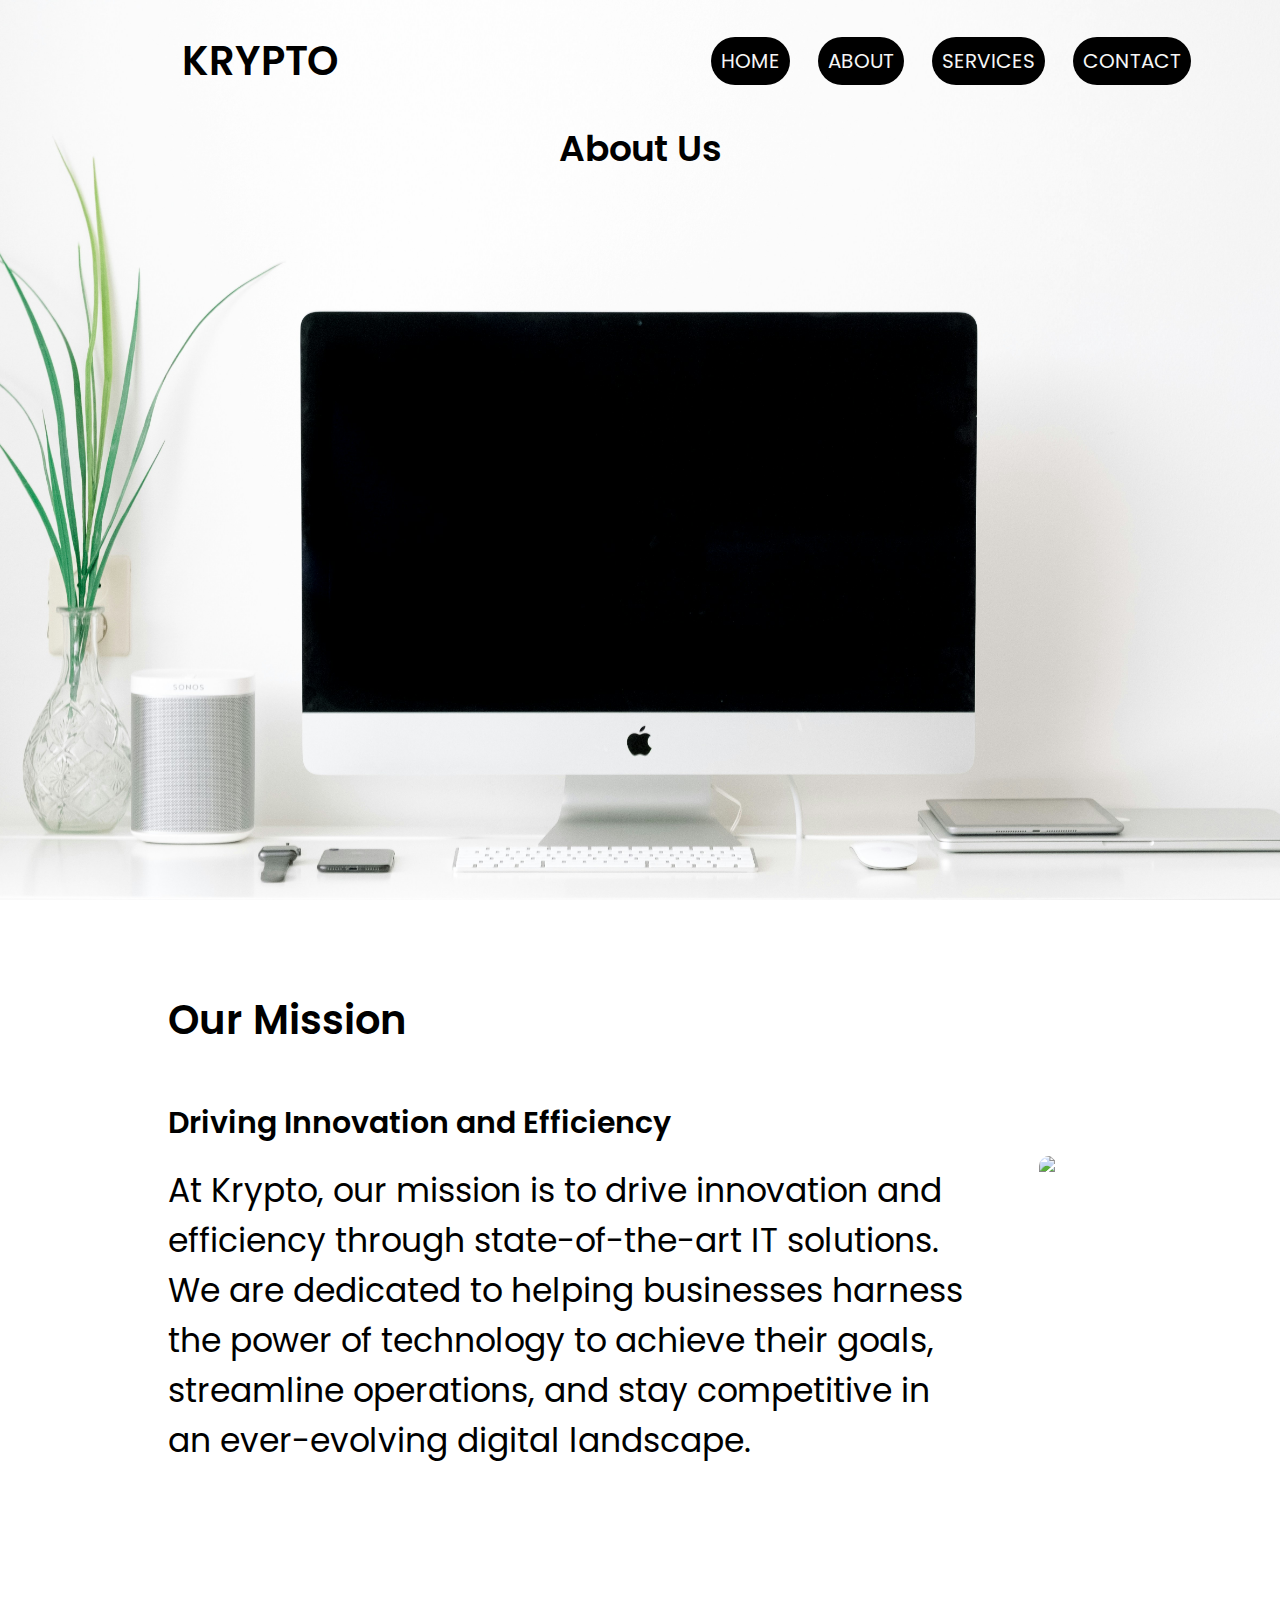
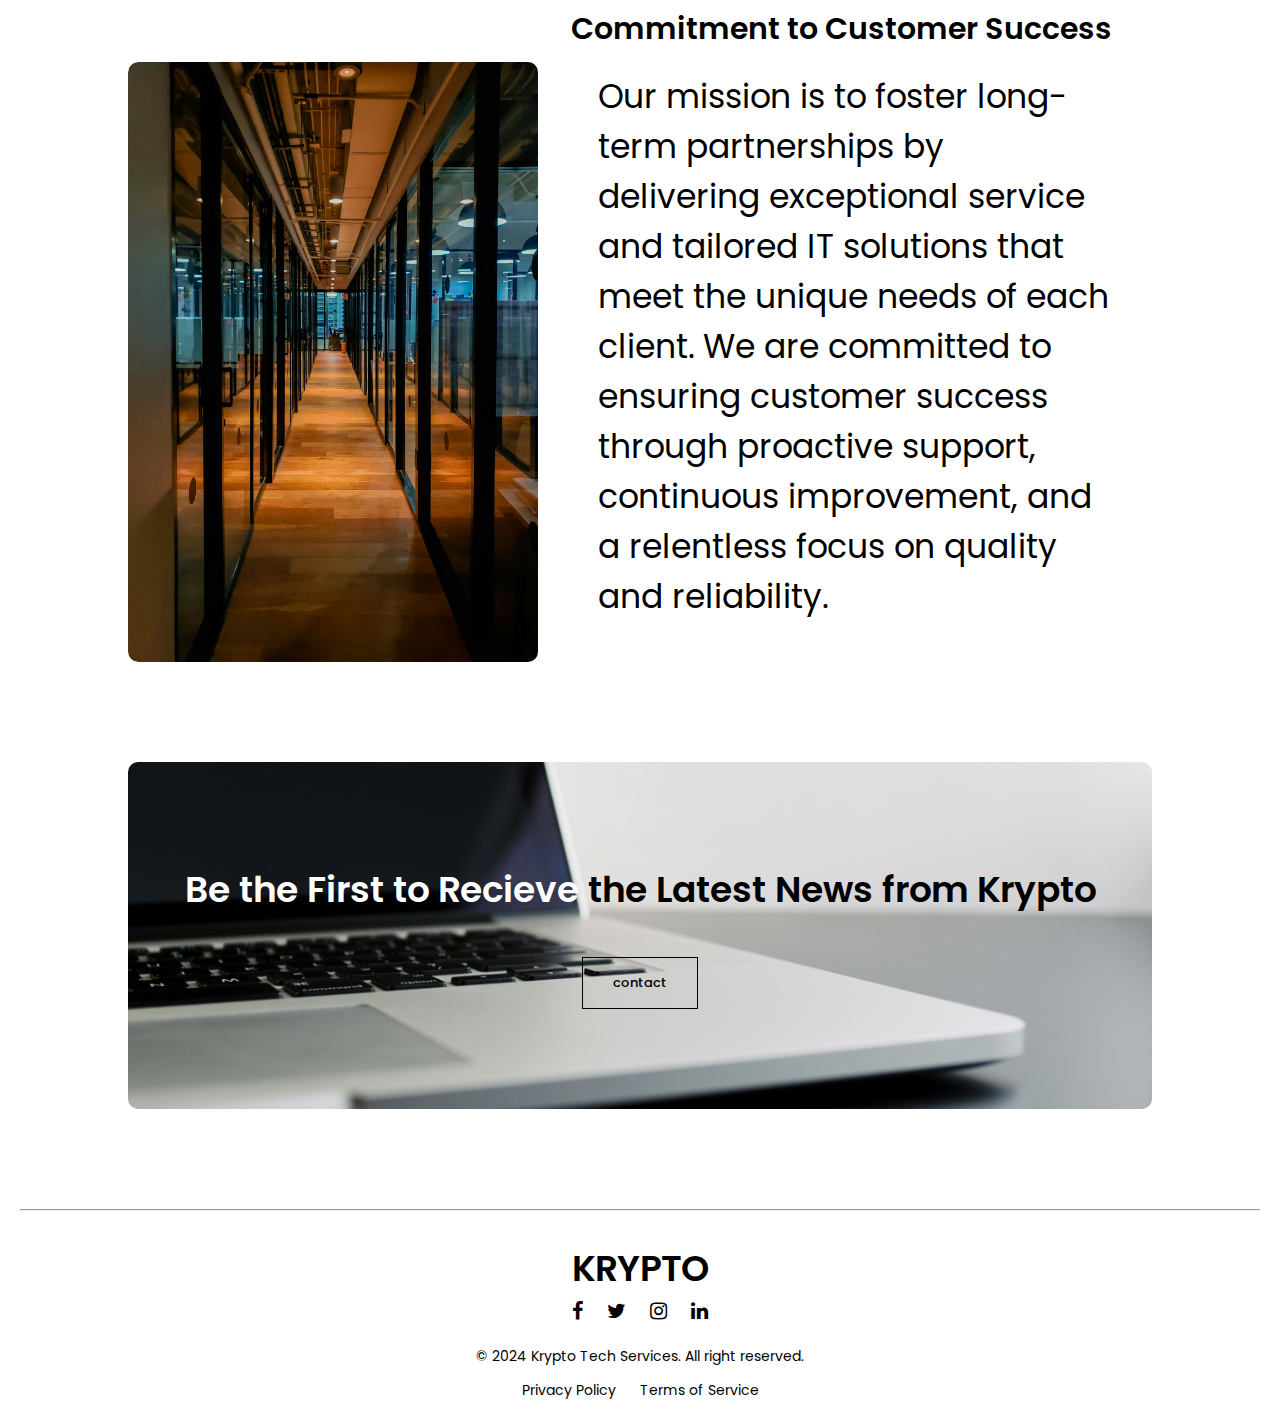
==== about.html @ 72768d3e "Update about.html" ====
<!DOCTYPE html>
<html lang="en">
    <head>
        <meta charset="utf-8">
        <meta name="viewport" content="width=device-width, initial-scale=1.0,  maximum-scale=1.0, user-scalable=no">
        <link rel="stylesheet" href="styles.css">
        <title>Kryto tech services</title>
        <link rel="preconnect" href="https://fonts.googleapis.com">
        <link rel="preconnect" href="https://fonts.gstatic.com" crossorigin>
        <link href="https://fonts.googleapis.com/css2?family=Poppins:ital,wght@0,100;0,200;0,300;0,400;0,500;0,600;0,700;0,800;0,900;1,100;1,200;1,300;1,400;1,500;1,600;1,700;1,800;1,900&display=swap" rel="stylesheet">
        <link rel="stylesheet" href="font-awesome-4.7.0/css/font-awesome.css">
        <link rel="stylesheet" href="font-awesome-4.7.0">
    </head>
    <body>
        <section class="sub-header">
            <nav>
                <h1 class="logo">KRYPTO</h1>
                <div class="nav-links" id="navLinks">
                    <i class="fa fa-times" onclick="hideMenu()"></i>
                    <ul>
                        <li><a href="index.html">HOME</a></li>
                        <li><a href="about.html">ABOUT</a></li>
                        <li><a href="services.html">SERVICES</a></li>
                        <li><a href="contact.html">CONTACT</a></li>
                    </ul>
                </div>
                <i class="fa fa-bars" onclick="showMenu()" style="color: black;"></i>
            </nav>
        <h1>About Us</h1>    
        </section> 
        
        <!--------mission------>
        
        <section class="mission">
                <h1>Our Mission</h1>
                <div class="mission-head">
                    <h3>Driving Innovation and Efficiency</h3>
                </div>
                <div class="mission-content">
                    <p>At Krypto, our mission is to drive innovation and efficiency through state-of-the-art IT solutions. <br> We are dedicated to helping businesses harness the power of technology to achieve their goals, streamline operations, and stay competitive in an ever-evolving digital landscape.</p>
                    <img src="images/about-1.jpg">
                </div>
                <div class="mission-head-1">
                    <h3>Commitment to Customer Success</h3>
                </div>
                <div class="mission-content-1">
                    <p>Our mission is to foster long-term partnerships by delivering exceptional service and tailored IT solutions that meet the unique needs of each client. We are committed to ensuring customer success through proactive support, continuous improvement, and a relentless focus on quality and reliability.</p>
                    <img src="images/about-2.jpg">
                </div>
            </div>
        </section>

        <!------- subscribe ---->

        <section class="news">
            <h1>Be the First to Recieve <p class="split-color">the Latest News from Krypto<p></p></h1>
            <a href="contact.html" class="btn">contact</a>
        </section>

        <hr>

        <!----- footer   ---->

        <section class="footer">
            <div class="footer-content">
            <h1>KRYPTO</h1>
            <ul class="socials">
                <li><a href="#"><i class="fa fa-facebook"></i></a></li>
                <li><a href="#"><i class="fa fa-twitter"></i></a></li>
                <li><a href="#"><i class="fa fa-instagram"></i></a></li>
                <li><a href="#"><i class="fa fa-linkedin"></i></a></li>
            </ul>
            </div>
            <div class="footer-bottom">
            <p>&copy; 2024 Krypto Tech Services. All right reserved.</p>
            <ul class="footer-links">
                <li><a href="#">Privacy Policy</a></li>
                <li><a href="#">Terms of Service</a></li>
            </ul>
            </div>
            <script>
                var navLinks = document.getElementById("navLinks");
                function showMenu(){
                    navLinks.style.right = "0";
                }
                function hideMenu(){
                    navLinks.style.right = "-200px";
                }
            </script>
    </body>
</html>
---- styles.css ----
*{
    margin:0;
    padding:0;
    font-family: 'Poppins', sans-serif;
}

.header{
    min-height: 100vh;
    width: 100%;
    background-image: url(images/main-home-1.jpg);
    background-position: center;
    background-size: cover;
    position: relative;
}

nav{
    display: flex;
    padding: 2% 6%;
    justify-content: space-between;
    align-items: center;
}

nav a:hover{
    background: white;
    transition: 1s;
    color: black;
}

nav a{
    text-decoration: none;
    color: whitesmoke;
    font-size: 20px;
    background-color: black;
    border-radius: 70px;
    padding: 10px
}

.logo{
    color: black;
    background-color: transparent;
    font-size: 40px;
    border-radius: 70px;
    padding: 5px;
    margin-left: 100px;
}

.nav-links{
    flex: 1;
    text-align: right;
}

.nav-links ul li{
    list-style: none;
    display: inline-block;
    padding: 8px 12px;
    position: relative;
}

.heading{
    width: 90%;
    color: black;
    position: absolute;
    top: 50%;
    left: 50%;
    transform: translate(-50%,-50%);
    text-align: left;
}

.heading h1{
    font-size: 45px;
}

.heading h5{
    font-size: 20px;
}

.heading p{
    margin: 10px 0 40px;
    font-size: 20px;
    margin-top: 20px;
}

.btn{
    display: inline-block;
    text-decoration: none;
    color: black;
    border: 1px solid black;
    padding: 15px 30px 15px 30px;
    font-weight: 500;
    font-size: 13px;
    background: transparent;
    position: relative;
    cursor: pointer;
}

.btn:hover{
    border: 1px solid white;
    background: white;
    transition: 1s;
} 

/*------ services -------*/

.services{
    width: 80%;
    margin: auto;
    text-align: center;
    padding-top: 100px;
    margin-bottom: 100px;
}

h1{
    font-size: 36px;
    font-weight: 600;
}

.row{
    margin-top: 5%;
    display: flex;
    justify-content: space-between;
    gap: 2%;
}

.row-1{
    margin-top: 5%;
    display: flex;
    justify-content: space-between;
    flex-direction: column;
    gap: 2%;
}

.service-col{
    flex-basis: 31%;
    background: lightgrey;
    border-radius: 10px;
    margin-bottom: 20px;
    padding: 20px 12px 80px;
    box-sizing: border-box;
}

.service-col-1{
    flex-basis: 31%;
    background: lightgrey;
    border-radius: 10px;
    margin-bottom: 20px;
    padding: 20px 12px 80px;
    box-sizing: border-box;
}

.service-col-1 h5{
    text-align: center;
}

.service-col-1 h4{
    text-align: left;
}

.service-col-1 p{
    text-align: left;
    padding: 5px;
}

h3{
    text-align: center;
    font-weight: 600;
    margin: 10px 0;
}

.service-col p{
    text-align: center;
    margin-top: 10px;
}

.service-col:hover{
    box-shadow: 0 0 20px 0px darkgray;
    transition: 0.5s;
}

.service-col-1:hover{
    box-shadow: 0 0 20px 0px darkgray;
    transition: 0.5s;
}

/*-------- Vision -------*/

.vision{
    width: 80%;
    margin: auto;
    text-align: center;
    padding-top: 50px;
    padding-bottom: 50px;
}

.vis-content{
    flex-basis: 48%;
    border-radius: 10px;
    margin-bottom: 30px;
    position: relative;
    overflow: hidden;
}

img{
    width: 100%;
    border-radius: 10px;
}

.vision h1{
    margin-bottom: 40px;
}

.vision p{
    text-align: left;
    font-size: 30px;
    margin-top: 35px;
}

/*------  Company ------*/

.company{
    width: 80%;
    margin: auto;
    text-align: center;
    padding: 50px;
}

.company h1{
    margin-bottom: 50px;
}

.company-content{
    flex-basis: 31%;
    background: lightgrey;
    border-radius: 50px;
    margin-bottom: 20px;
    padding: 20px 0 20px 0;
    box-sizing: border-box;
}

hr{
    margin: 0 20px 10px 20px;
    color: black;
}

.company-content h6{
    font-size: 15px;
}

.company-content:hover{
    box-shadow: 0 0 20px 0px darkgray;
    transition: 0.5s;
}

/*------ Reviews  -----*/

.reviews{
    width: 80%;
    margin: auto;
    padding-top: 100px;
    text-align: center;
}

.review-content{
    flex-basis: 44%;
    border-radius: 10px;
    margin-bottom: 5%;
    text-align: left;
    background: lightgrey;
    padding: 25px;
    cursor: pointer;
}

.review-content h3{
    text-align: left;
}

.review-content p{
    padding: 0;
}

.review-content:hover{
    box-shadow: 0 0 20px 0px darkgray;
    transition: 0.5s;
}

/*----- news ----*/

.news{
    margin: 100px auto;
    width: 80%;
    background-image: url(images/news.jpg);
    background-position: center;
    background-size: cover;
    border-radius: 10px;
    text-align: center;
    padding: 100px 0 100px 0;
}

.news h1{
    color: white;
    margin-bottom: 40px;
    padding: 0;
}

.split-color{
    color: black;
    display: inline;
}

/*------ footer -----*/

.footer{
    text-align: center;
    padding: 20px 0;
}

.footer-content h1{
    text-align: center;
}

.footer-content ul{
    list-style: none;
    padding: 0;
}

.footer-content ul li{
    display: inline;
    margin: 0 10px;
}

.footer-content ul li a{
    text-decoration: none;
    font-size: 20px;
    color: black;
}

.footer-bottom{
    margin-top: 20px;
}

.footer-bottom p{
    margin: 0;
    font-size: 14px;
}

.footer-links{
    list-style: none;
    padding: 0;
    margin: 10px 0 0;
}

.footer li{
    display: inline;
    margin: 0 10px;
}

.footer-links li a{
    text-decoration: none;
    font-size: 14px;
    color: black;
}

.socials .fa{
    cursor: pointer;
}

/*------ About us page -----*/

.sub-header{
    min-height: 100vh;
    width: 100%;
    background-image:url(images/about.jpg);
    background-position: top;
    background-size: cover;
    text-align: center;
    position: relative;
}

.mission{
    width: 80%;
    margin: auto;
    text-align: center;
    padding-top: 50px;
    padding-bottom: 0px;
}

.mission h1{
    padding: 40px;
    text-align:left;
    font-size: 40px;
}

.mission-content{
    flex-basis: 48%;
    border-radius: 10px;
    margin-bottom: 100px;
    position: relative;
    overflow: hidden;
    display: flex;
    justify-content:space-evenly;
    flex-direction: row;
    gap: 2%;
}


.mission-content p{
    text-align:left;
    padding: 40px;
    font-size: 33px;
    padding-top: 10px;
}

.mission-head h3{
    text-align: left;
    padding-left: 40px;
    font-size: 30px;
}

.mission-content img{
    width:40%;
}

.mission-content-1{
    flex-basis: 48%;
    border-radius: 10px;
    margin-bottom: 100px;
    position: relative;
    overflow: hidden;
    display: flex;
    justify-content:space-evenly;
    flex-direction:row-reverse;
    gap: 2%;
}

.mission-content-1 p{
    text-align:left;
    padding: 40px;
    font-size: 33px;
    padding-top: 10px;
}

.mission-head-1 h3{
    text-align: right;
    padding-right: 40px;
    font-size: 30px;
}

.mission-content-1 img{
    width:40%;
}

/*----- Services page ----*/

.sub-header-1{
    min-height: 100vh;
    width: 100%;
    background-image:url(images/services.jpg);
    background-position: center;
    background-size: cover;
    text-align: center;
    position: relative;
}

.sub-head h1{
    text-align: left;
    padding: 100px;
    padding-left: 230px;
    padding-top: 300px;
    
}

/*------Contact Us-------*/

.sub-header-2{
    min-height: 100vh;
    width: 100%;
    background-image:url(images/Contact.jpg);
    background-position: top;
    background-size: cover;
    text-align: center;
    position: relative;
}

.location{
    width: 80%;
    margin: auto;
    padding: 80px 0;
}

.location iframe{
    width: 100%;
}

.contact-us{
    width: 80%;
    margin: auto;
}

.contact-col{
    flex-basis: 48%;
    margin-bottom: 30px;
}

.contact-col div{
    display: flex;
    align-items: center;
    margin-bottom: 40px;
}

.contact-col div .fa{
    font-size: 28px;
    margin: 10px;
    margin-right: 30px;
}

.contact-col div p{
    padding: 0;
}

.contact-col div h5{
    font-size: 20px;
    margin-bottom: 5px;
    font-weight: 400;
}

.contact-col input, .contact-col textarea{
    width: 100%;
    padding: 15px;
    margin-bottom: 17px;
    outline: none;
    border: 1px solid black;
    box-sizing: border-box;
}

.btn-1{
    display: inline-block;
    text-decoration: none;
    color: black;
    border: 1px solid black;
    padding: 15px 30px 15px 30px;
    font-weight: 500;
    font-size: 13px;
    background: transparent;
    position: relative;
    cursor: pointer;
}

.btn-1:hover{
    border: 1px solid black;
    background: black;
    color: white;
    transition: 1s;
} 

nav .fa{
    display: none;
}

@media(max-width: 700px){
    .logo{
        color: black;
        background-color: transparent;
        font-size: 25px;
        padding: 0px;
        text-align: left;
        margin-left: 5px;
        margin-top: 10px;
    }

    .heading{
        width: 100%;
        color: black;
        position: absolute;
        top: 50%;
        left: 50%;
        transform: translate(-50%,-50%);
        text-align: left;
    }

    .heading h1{
        font-size: 27px;
        padding-bottom: 0px;
        margin-bottom: 10px;
    }
    
    .heading h5{
        font-size: 17px;
        padding: 0;
        margin-bottom: 5px;
    }
    
    .heading p{
        font-size: 15px;
        padding: 0;
        margin-bottom: 20px;
    }

    .btn{
        display: inline-block;
        text-decoration: none;
        color: black;
        border: 1px solid black;
        padding: 10px 10px 10px 10px;
        font-weight: 500;
        font-size: 10px;
        background: transparent;
        position: relative;
        cursor: pointer;
        
    }

    .nav-links ul li{
        display: block;
    }

    .nav-links{
        position: absolute;
        background: black;
        height: 100vh;
        width: 170px;
        top: 0;
        right: -200px;
        text-align: left;
        z-index: 2;
        transition: 1s;
    }

    nav .fa{
        display: block;
        color: white;
        margin: 40px;
        cursor: pointer;
        position: relative;
        
    }

    .nav-links ul{
        padding: 5px;
    }

    .row{
        flex-direction: column;
        align-items: center;
    }

    .vision p{
        text-align: center;
        font-size: 20px;
        margin-top: 35px;
    }

    .company-content{
        flex-basis: 31%;
        background: lightgrey;
        border-radius: 30px;
        margin-bottom: 20px;
        padding: 20px 30px 20px 30px;
        box-sizing: border-box;
    }
    
    .news{
        margin: 100px auto;
        width: 80%;
        background-image: url(images/news.jpg);
        background-position: center;
        background-size: cover;
        border-radius: 10px;
        text-align: center;
        padding: 100px 0 100px 0;
    }

    .mission h1{
        padding: 30px;
        text-align:center;
        font-size: 20px;
    }

    .mission-content p{
        text-align:center;
        font-size: 20px;
        padding-top: 10px;
    }
    
    .mission-head h3{
        text-align: center;
        font-size: 20px;
        padding-left: 0px;
    }

    .mission-content{
        border-radius: 10px;
        margin-bottom: 100px;
        overflow: hidden;
        display: flex;
        justify-content:space-evenly;
        flex-direction: column;
        gap: 2%;
    }

    .mission-content img{
        width:80%;
        align-items: center;
        margin: auto;
        padding: auto;
    }

    .mission-content-1 img{
        width:80%;
    }

    .mission-content-1{
        border-radius: 10px;
        margin-bottom: 100px;
        position: relative;
        overflow: hidden;
        display: flex;
        justify-content:space-evenly;
        flex-direction: column;
        gap: 2%;
    }
    
    .mission-content-1 p{
        text-align:center;
        font-size: 20px;
        padding-top: 10px;
    }
    
    .mission-head-1 h3{
        text-align: center;      
        font-size: 20px;
        padding-right: 0px;
    }

    .mission h1{
        text-align: center;
    }
    
    .sub-head h1{
        text-align: left;
        padding-left: 20px;
        
    }

    .sub-header-2 h1{
        margin-top: -10px;
    }

    .contact-col div .fa{
        font-size: 28px;
        margin: 0px;
        margin-right: 0px;
        padding: 10px;
    }

    .contact-col div h5{
        font-size: 15px;
        margin-bottom: 5px;
        font-weight: 400;
        
    }
}
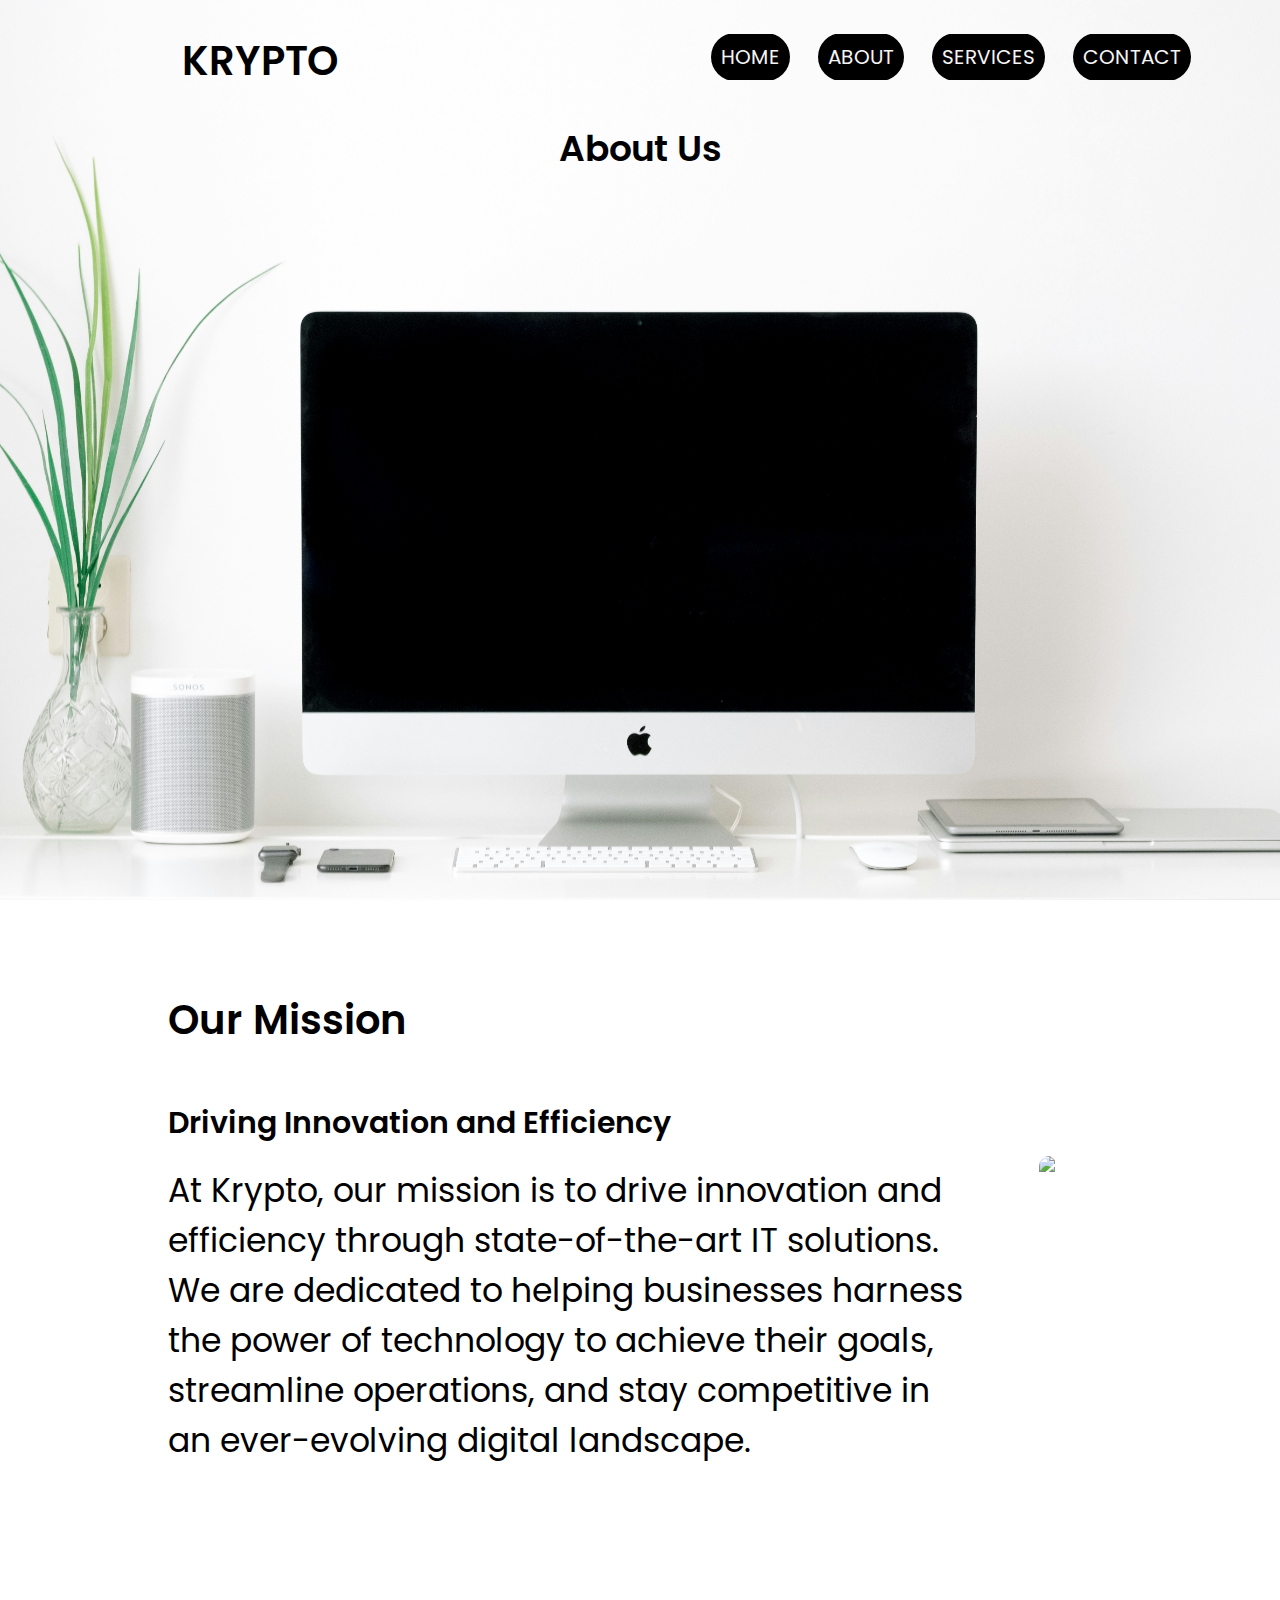
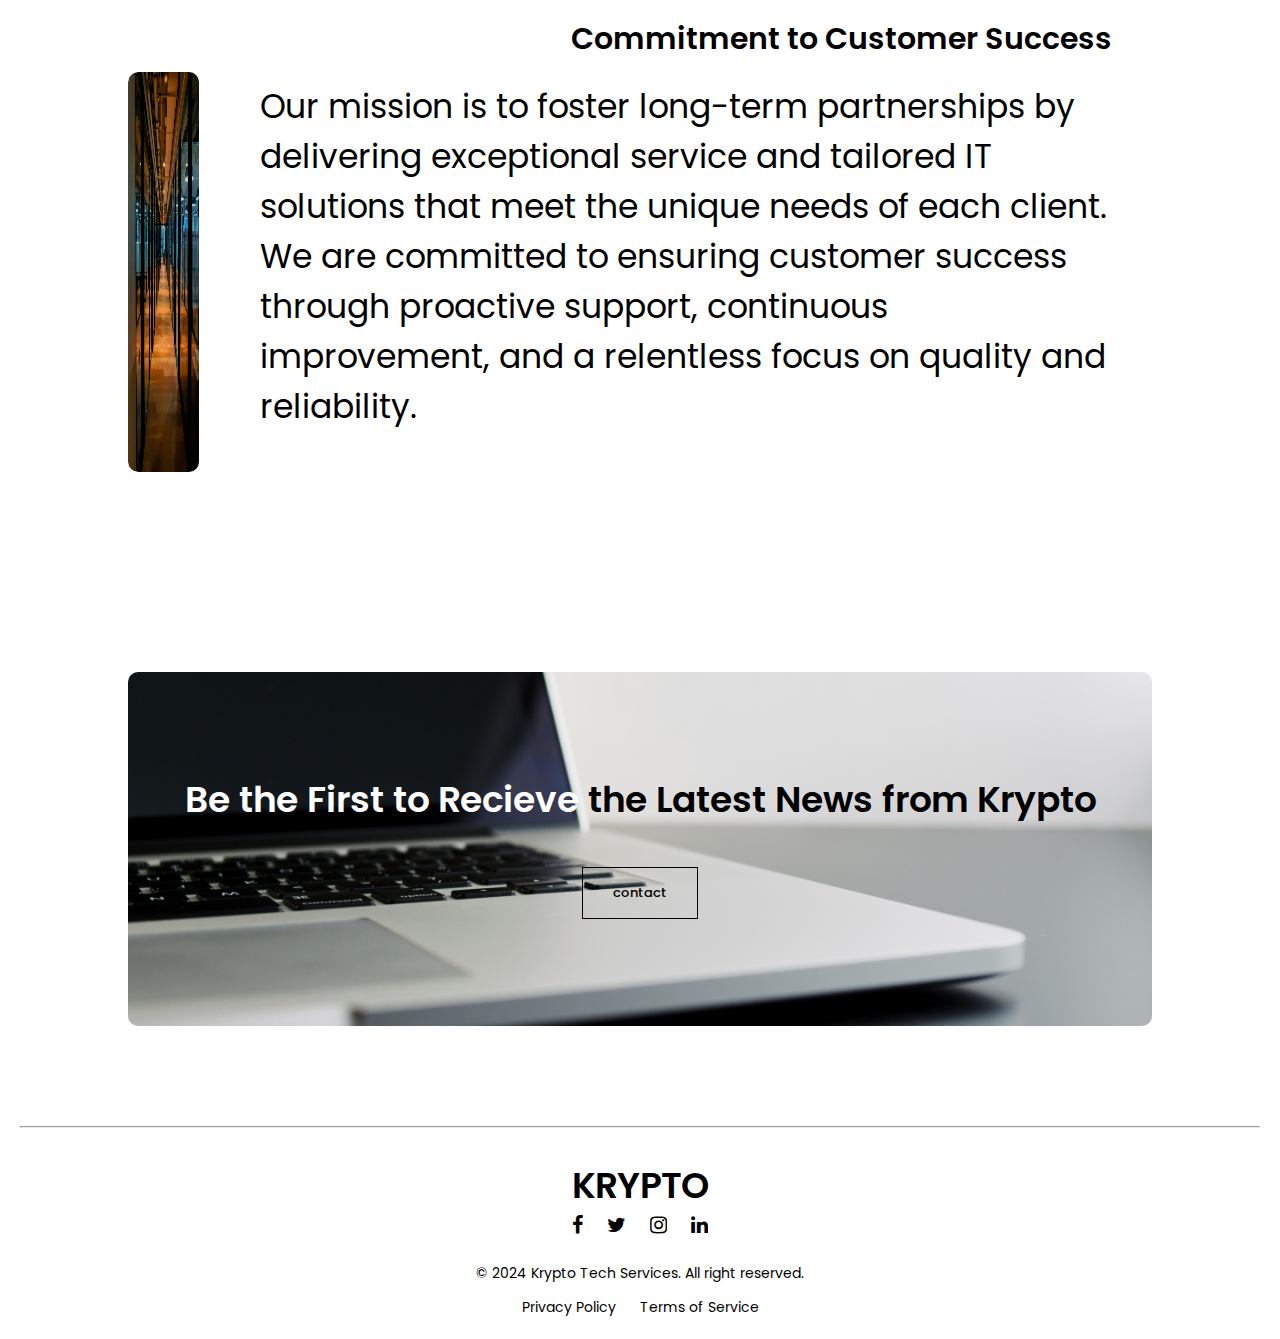
==== commit 0d4c3487: "Update about.html" ====
--- a/about.html
+++ b/about.html
@@ -10,6 +10,7 @@
         <link href="https://fonts.googleapis.com/css2?family=Poppins:ital,wght@0,100;0,200;0,300;0,400;0,500;0,600;0,700;0,800;0,900;1,100;1,200;1,300;1,400;1,500;1,600;1,700;1,800;1,900&display=swap" rel="stylesheet">
         <link rel="stylesheet" href="font-awesome-4.7.0/css/font-awesome.css">
         <link rel="stylesheet" href="font-awesome-4.7.0">
+        <link rel="shortcut icon" type="x-icon"  src="images/logoo.png">
     </head>
     <body>
         <section class="sub-header">
--- a/styles.css
+++ b/styles.css
@@ -1,6 +1,7 @@
 *{
     margin:0;
     padding:0;
+    overflow-x: hidden;
     font-family: 'Poppins', sans-serif;
 }
 
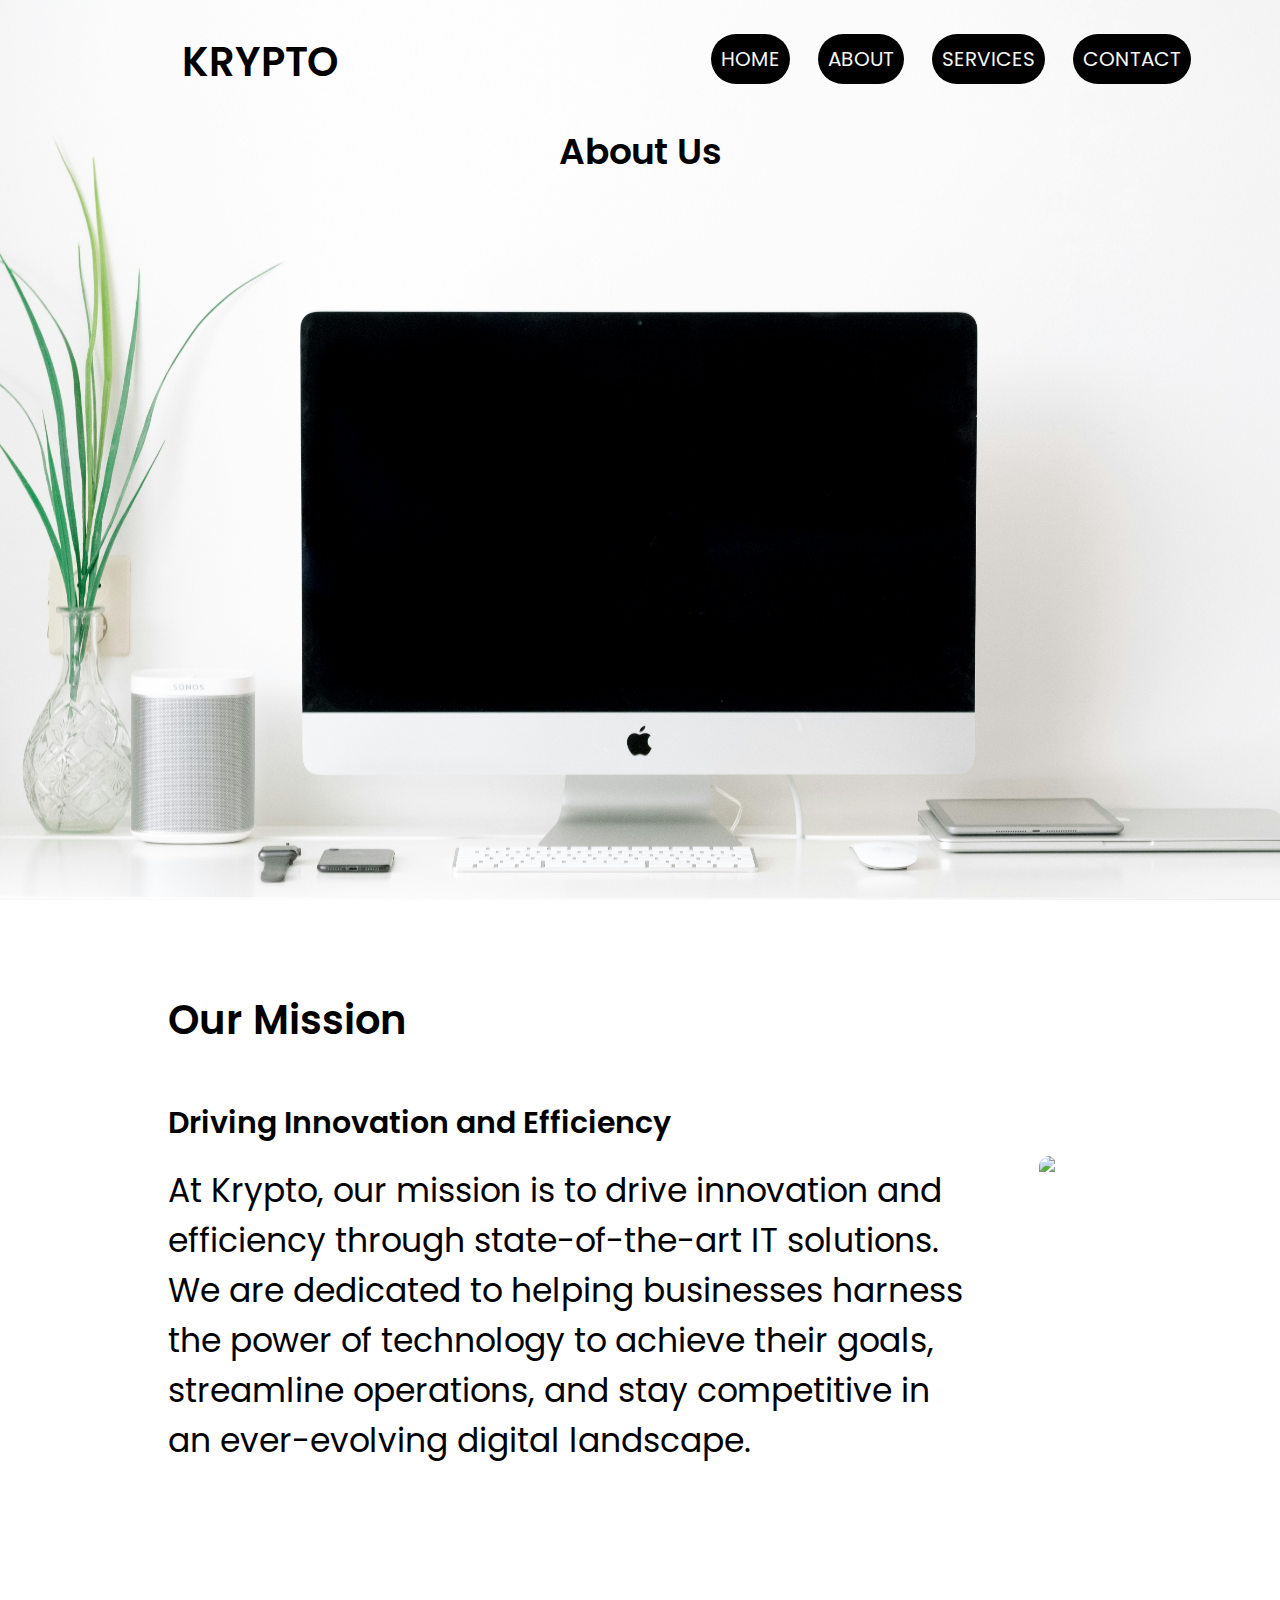
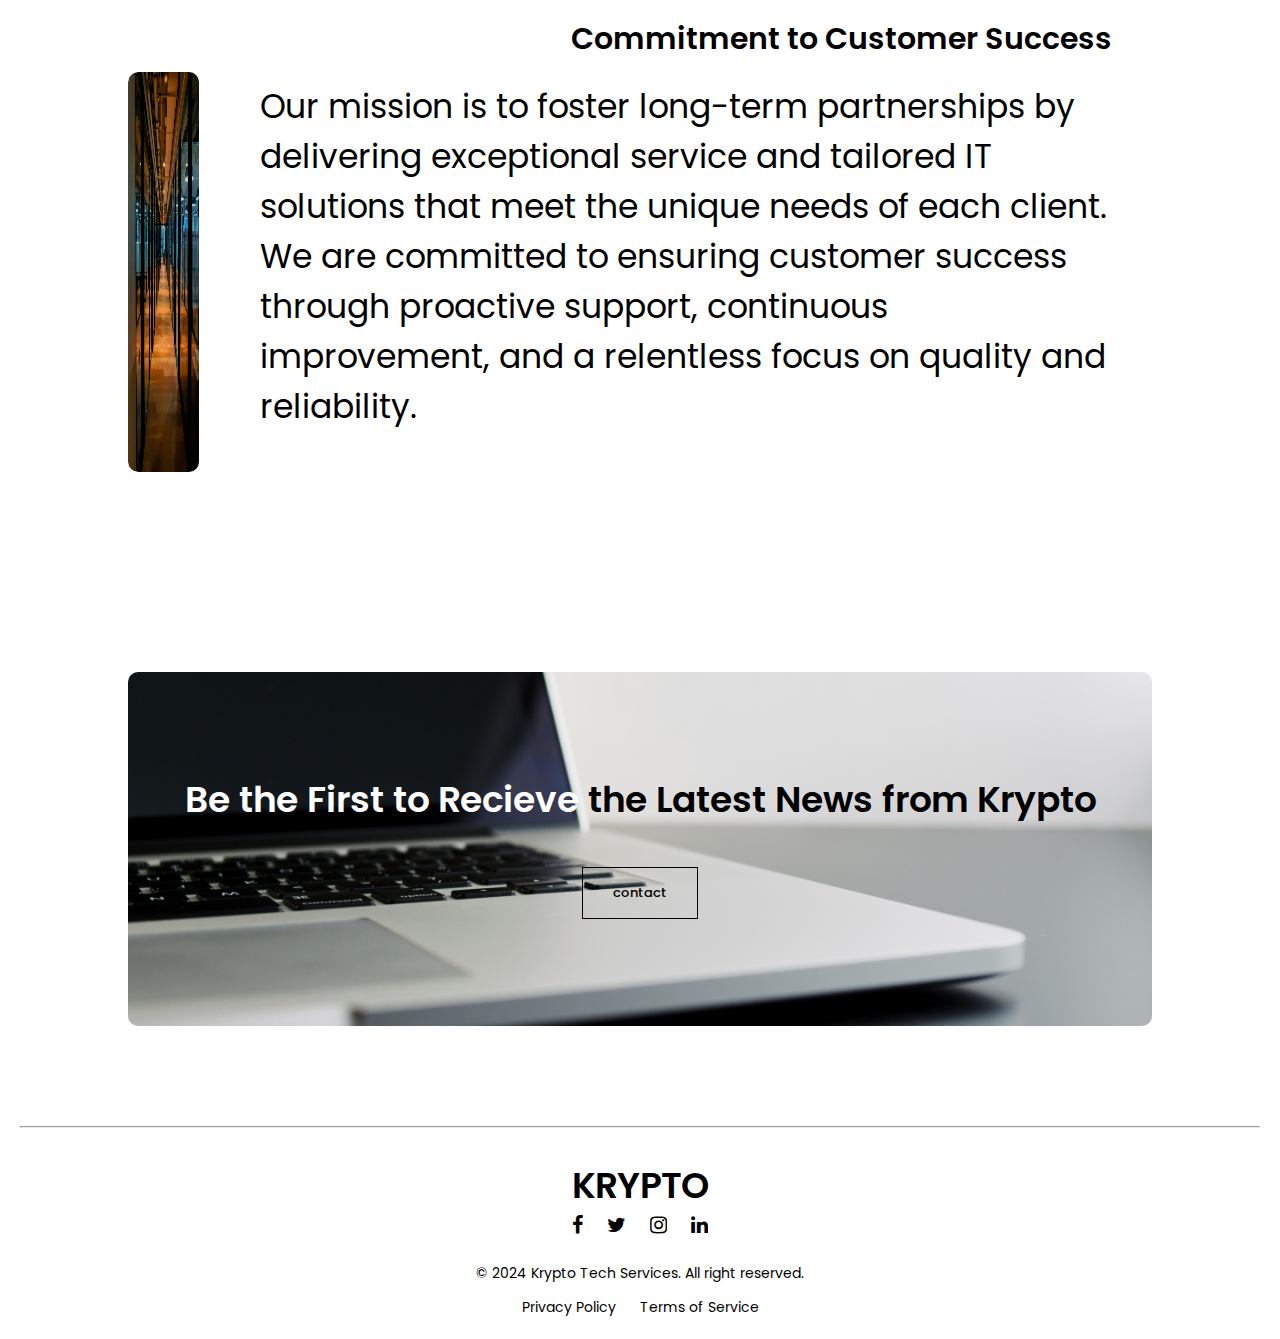
==== commit 3f6ead3e: "Update about.html" ====
--- a/about.html
+++ b/about.html
@@ -4,13 +4,13 @@
         <meta charset="utf-8">
         <meta name="viewport" content="width=device-width, initial-scale=1.0,  maximum-scale=1.0, user-scalable=no">
         <link rel="stylesheet" href="styles.css">
-        <title>Kryto tech services</title>
+        <title>Krypto Tech Services</title>
         <link rel="preconnect" href="https://fonts.googleapis.com">
         <link rel="preconnect" href="https://fonts.gstatic.com" crossorigin>
         <link href="https://fonts.googleapis.com/css2?family=Poppins:ital,wght@0,100;0,200;0,300;0,400;0,500;0,600;0,700;0,800;0,900;1,100;1,200;1,300;1,400;1,500;1,600;1,700;1,800;1,900&display=swap" rel="stylesheet">
         <link rel="stylesheet" href="font-awesome-4.7.0/css/font-awesome.css">
         <link rel="stylesheet" href="font-awesome-4.7.0">
-        <link rel="shortcut icon" type="x-icon"  src="images/logoo.png">
+        <link rel="shortcut icon" type="x-icon" href="images/logo.jpg">
     </head>
     <body>
         <section class="sub-header">
--- a/styles.css
+++ b/styles.css
@@ -1,8 +1,19 @@
+html {
+    -webkit-text-size-adjust: 100%; /* Prevent font scaling in landscape */
+}
+
+body {
+    margin: 0;
+    padding: 0;
+    font-family: 'Poppins', sans-serif;
+}
+
 *{
     margin:0;
     padding:0;
+    font-family: 'Poppins', sans-serif;
+    box-sizing: border-box;
     overflow-x: hidden;
-    font-family: 'Poppins', sans-serif;
 }
 
 .header{
@@ -21,14 +32,15 @@
     align-items: center;
 }
 
-nav a:hover{
+.nav-links ul li a:hover{
     background: white;
     transition: 1s;
     color: black;
 }
 
-nav a{
+.nav-links ul li a{
     text-decoration: none;
+    display: block;
     color: whitesmoke;
     font-size: 20px;
     background-color: black;
@@ -682,8 +694,9 @@
     }
     
     .mission-head h3{
-        text-align: center;
+        text-align:center;
         font-size: 20px;
+        margin: auto;
         padding-left: 0px;
     }
 
@@ -692,7 +705,7 @@
         margin-bottom: 100px;
         overflow: hidden;
         display: flex;
-        justify-content:space-evenly;
+        justify-content:center;
         flex-direction: column;
         gap: 2%;
     }
@@ -706,6 +719,9 @@
 
     .mission-content-1 img{
         width:80%;
+        align-items: center;
+        margin: auto;
+        padding: auto;
     }
 
     .mission-content-1{
@@ -728,6 +744,7 @@
     .mission-head-1 h3{
         text-align: center;      
         font-size: 20px;
+        margin: auto;
         padding-right: 0px;
     }
 
